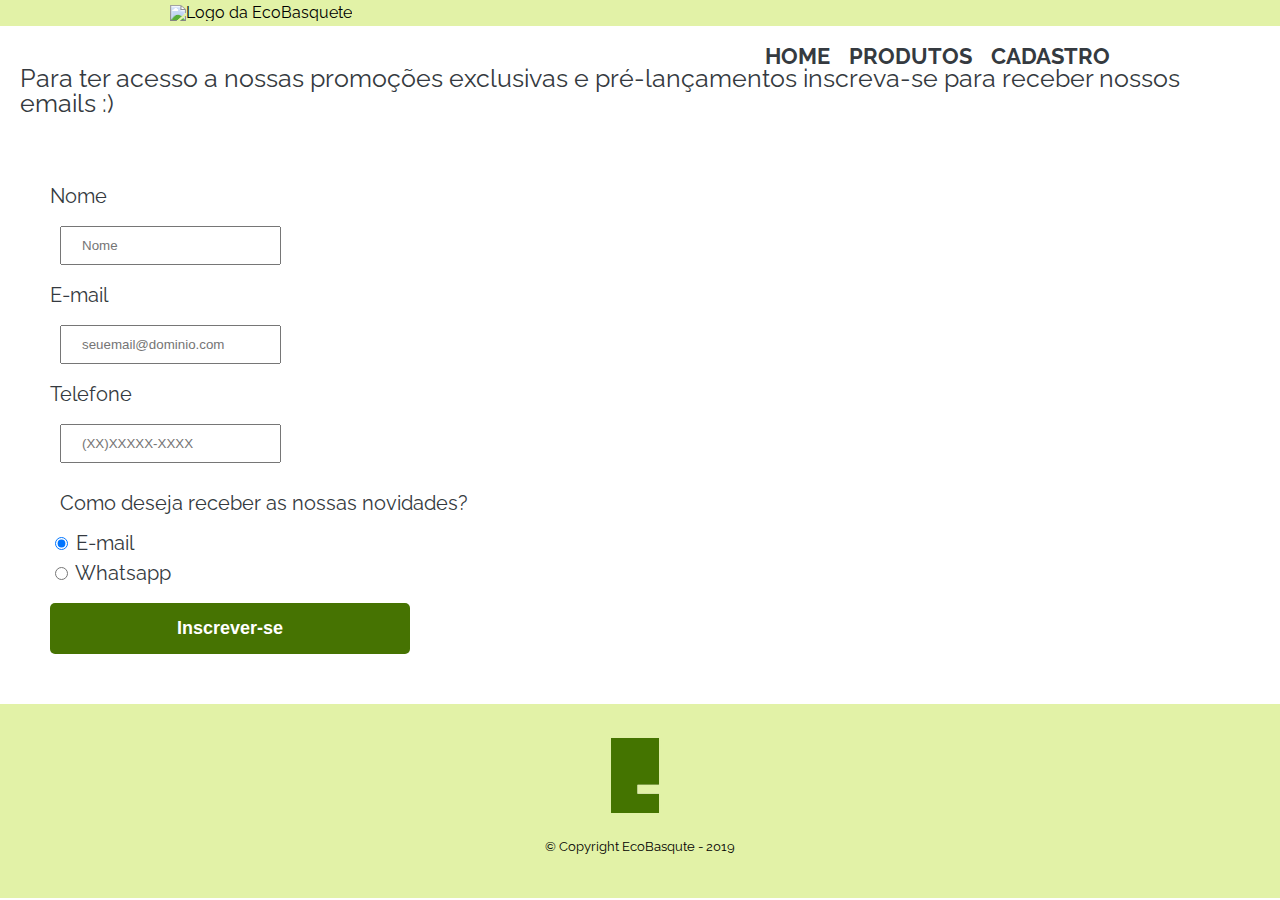
==== cadastro.html @ 9a0e9627 "Add files via upload" ====
<!DOCTYPE html>
<html lang="pt-br">
	<head>
		<meta charset="UTF-8">
		<meta name="viewport" content="width=device-width">
		<title> Cadastro - EcoBasquete</title>
		<link rel="stylesheet" href="reset.css">
		<link rel="stylesheet" href="style.css">
		<link rel="preconnect" href="https://fonts.googleapis.com">
		<link rel="preconnect" href="https://fonts.gstatic.com" crossorigin>
		<link href="https://fonts.googleapis.com/css2?family=Raleway:wght@300&display=swap" rel="stylesheet">
	</head>

	<body>
		<header>
			<div class = "caixa">
				<h1>
					<img src="logo_colorido.png" alt="Logo da EcoBasquete">
				</h1>

				<nav>
					<ul>
						<li><a href="index.html">Home</a></li>
						<li><a href="produto.html">Produtos</a></li>
						<li><a href="cadastro.html">Cadastro</a></li>
					</ul>
				</nav>
			</div>
		</header>

		<main>
			<p class="info">Para ter acesso a nossas promoções exclusivas e pré-lançamentos inscreva-se para receber nossos emails :)</p>
			<form>
				<label for="nome">Nome</label>
				<input type="text" id="nome" class="input_padrao" required placeholder="Nome">

				<label for="email">E-mail</label>
				<input type="email" id="email" class="input_padrao" required placeholder="seuemail@dominio.com">

				<label for="telefone">Telefone</label>
				<input type="tel" id="telefone" class="input_padrao" required placeholder="(XX)XXXXX-XXXX">

				<p class="pergunta">Como deseja receber as nossas novidades?</p>
				<label for="radio_email"><input type="radio" name="contato" value="email" id="radio_email"required checked>  E-mail</label>

				<label for="radio_whatsapp"><input type="radio" name="contato" value="whatsapp" id="radio_whatsapp" required>  Whatsapp</label>

				<input type="submit" value="Inscrever-se" class="enviar">
			</form>
		</main>

		<footer>
			<img src="Logo_sozinha.png" alt="Logo da EcoBasquete">
			<p class="copyright"> &copy; Copyright EcoBasqute - 2019</p>
		</footer>


	</body>

</html>
---- style.css ----
body{
	font-family: 'Raleway', sans-serif;
}

.caixa{
	position: relative;
	width: 940px;
	margin: 0 auto;
}

header{
	background: #E2F2A7;
	padding: 5px 0;
}

nav{
	position: absolute;
	top: 40px;
	right: 0;
}

nav li{
	display:inline;
	margin: 0 0 0 15px;
}

nav a{
	text-transform: uppercase;
	font-weight: bold;
	font-size: 22px;
	text-decoration: none;
	color: #353A40;
}

nav a:hover{
	color: #467302;
}

.produtos{
	width: 940px;
	margin: 0 auto;
	padding: 50px 0;
}

.produtos li{
	display: inline-block;
	text-align: center;
	width: 25%;
	vertical-align: top;
	margin: 0 1.5%;
	padding: 30px 20px;
	box-sizing: border box;
	border-color: #353A40;
	border-width: 2px;
	border-style: solid;
	border-radius: 10px;
}

.produtos li:hover{
	border-color: #467302;
}

.produtos li:hover h2{
	font-size: 35px;
	color: #467302;
}

.produtos li:active{
	border-color: #D5F26B;
}

.produtos li:active h2{
	color: #D5F26B;
}

.produtos h2{
	font-size: 30px;
	font-weight: bold;
	padding: 10px;
	color: #353A40;
}

.imagens_produtos{
	width: 220px;
	height: 220px;
}

footer{
	text-align: center;
	background: #E2F2A7;
	padding: 30px;
}

.copyright{
	padding: 15px;
	font-size: 13px;
}

.info{
	font-size: 25px;
	color: #353A40;
	margin: 40px 20px;
}

main{
}

form{
	margin: 40px 0;
}

form label{
	font-size: 20px;
	color: #353A40;
	margin: 10px;
	display: block;
}

.input_padrao{
	display: block;
	margin: 20px;
	padding: 10px 20px;
}

.pergunta{
	font-size: 20px;
	color: #353A40;
	margin: 10px;
	padding: 10px;
}

.enviar{
	width: 30%;
	padding: 15px 0;
	background: #467302;
	color: #FFFFFF;
	font-weight: bold;
	font-size: 18px;
	border: none;
	border-radius: 5px;
	margin: 10px;
	transition: 1s all;
	cursor: pointer;
}

.enviar:hover{
	background: #D5F26B;
	color: #353A40;
	transform: scale(1.2);
}

/* CSS da pagina principal*/
.banner{
	width: 100%;
	height: 500px;
}

.principal{
	padding: 2em 0;
	background: #FEFEFE;
	width: 940px;
	margin: 0 auto;
}

.principal p{
	text-align: center;
	font-size: 20px;
	padding: 10px;
	color: #353A40;
	margin: 0 0 1em;

}

.titulo_principal{
	text-align: center;
	font-size: 2em;
	color: #353A40;
	margin: 1am;
	font-weight: bold;
	padding: 10px;
}

.titulo_principal:before{
	content: "[ ";
}

.titulo_principal:after{
	content: " ]";
}

.principal strong{
	font-weight: bold;
	color: #467302;
}

.missao em{
	font-style: italic;
}

.beneficios{
	padding: 3em 0;
	background: linear-gradient(#D5F26B, #467302);
}

.conteudo_beneficios{
	width: 640px;
	margin: 0 auto;
}

.lista_beneficios{
	width: 40%;
	display: inline-block;
	vertical-align: top;
}

.img_beneficios{
	width: 60%;
}

.itens{
	line-height: 1.5;
}

.itens:before{
	content: "★ ";
}

.missao{
	font-size: 40px;
	background: #E2F2A7;
}

.mapa{
	padding: 2em 0;
	background: linear-gradient(#E2F2A7, #D5F26B);
}

.mapa_conteudo{
	width: 940px;
	margin: 0 auto;
}

.mapa p{
	margin: 1em;
	text-align: center;
}

.video{
	width: 560px;
	margin: 2em auto;
}

@media screen and (max-width: 480px){
	.caixa, .principal, .conteudo_beneficios, .mapa_conteudo, .video, .produtos{
		width: auto;
	}
	h1{
		text-align: center;
	}
	nav{
		position: static;
	}
	.lista_beneficios, .img_beneficios{
		width: 100%;
	}
	.produtos li{
		width: auto;
		display: block;
    	margin: auto 20px;
	}

}

form{
	margin: 20px;
	padding: 20px;
}
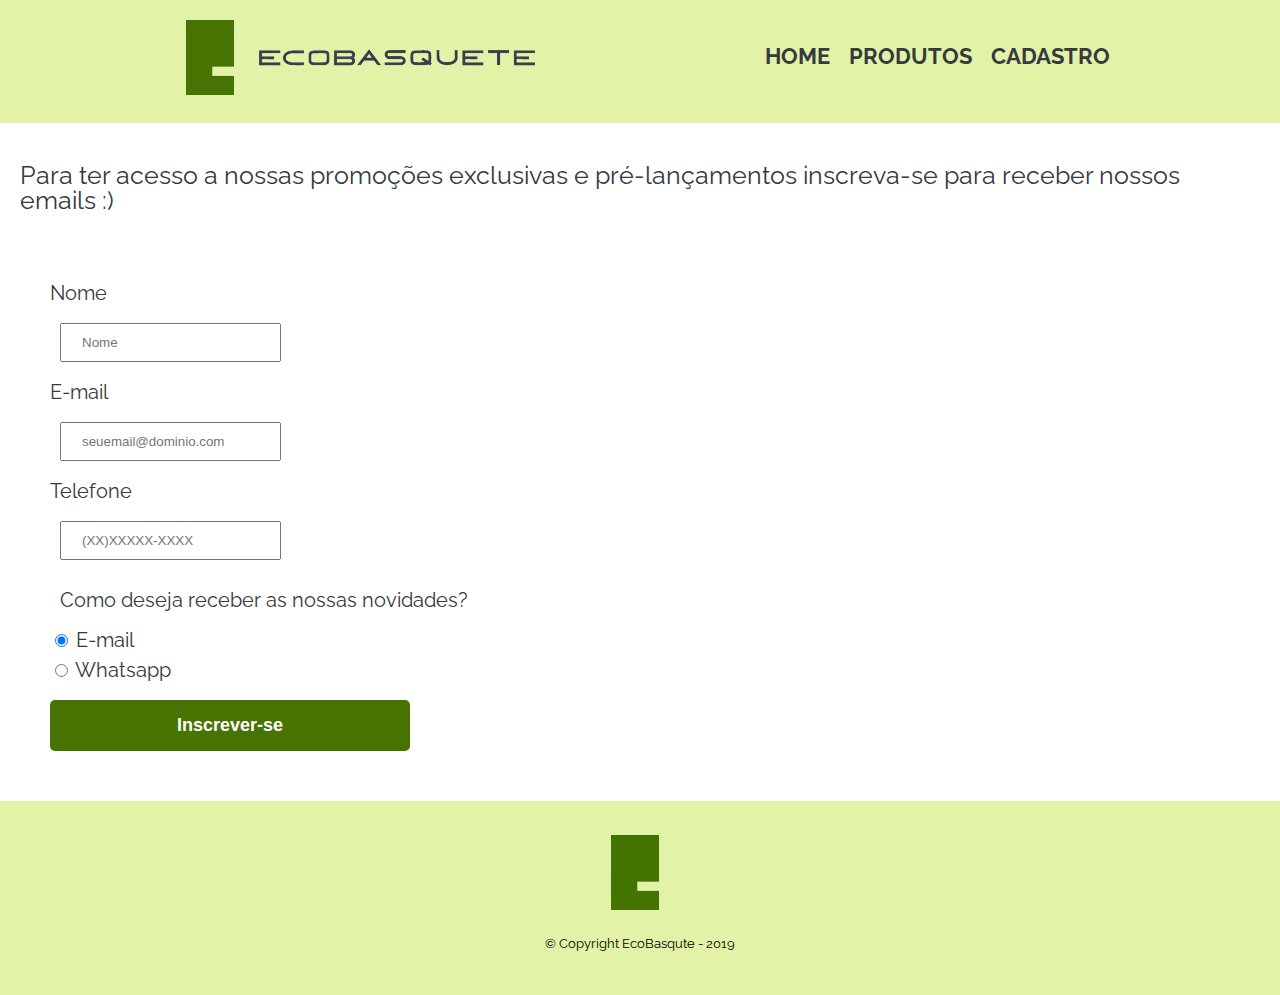
==== commit 2a96202e: "Update cadastro.html" ====
--- a/cadastro.html
+++ b/cadastro.html
@@ -15,7 +15,7 @@
 		<header>
 			<div class = "caixa">
 				<h1>
-					<img src="logo_colorido.png" alt="Logo da EcoBasquete">
+					<img src="Logo_colorido.png" alt="Logo da EcoBasquete">
 				</h1>
 
 				<nav>
@@ -57,4 +57,4 @@
 
 	</body>
 
-</html>+</html>
